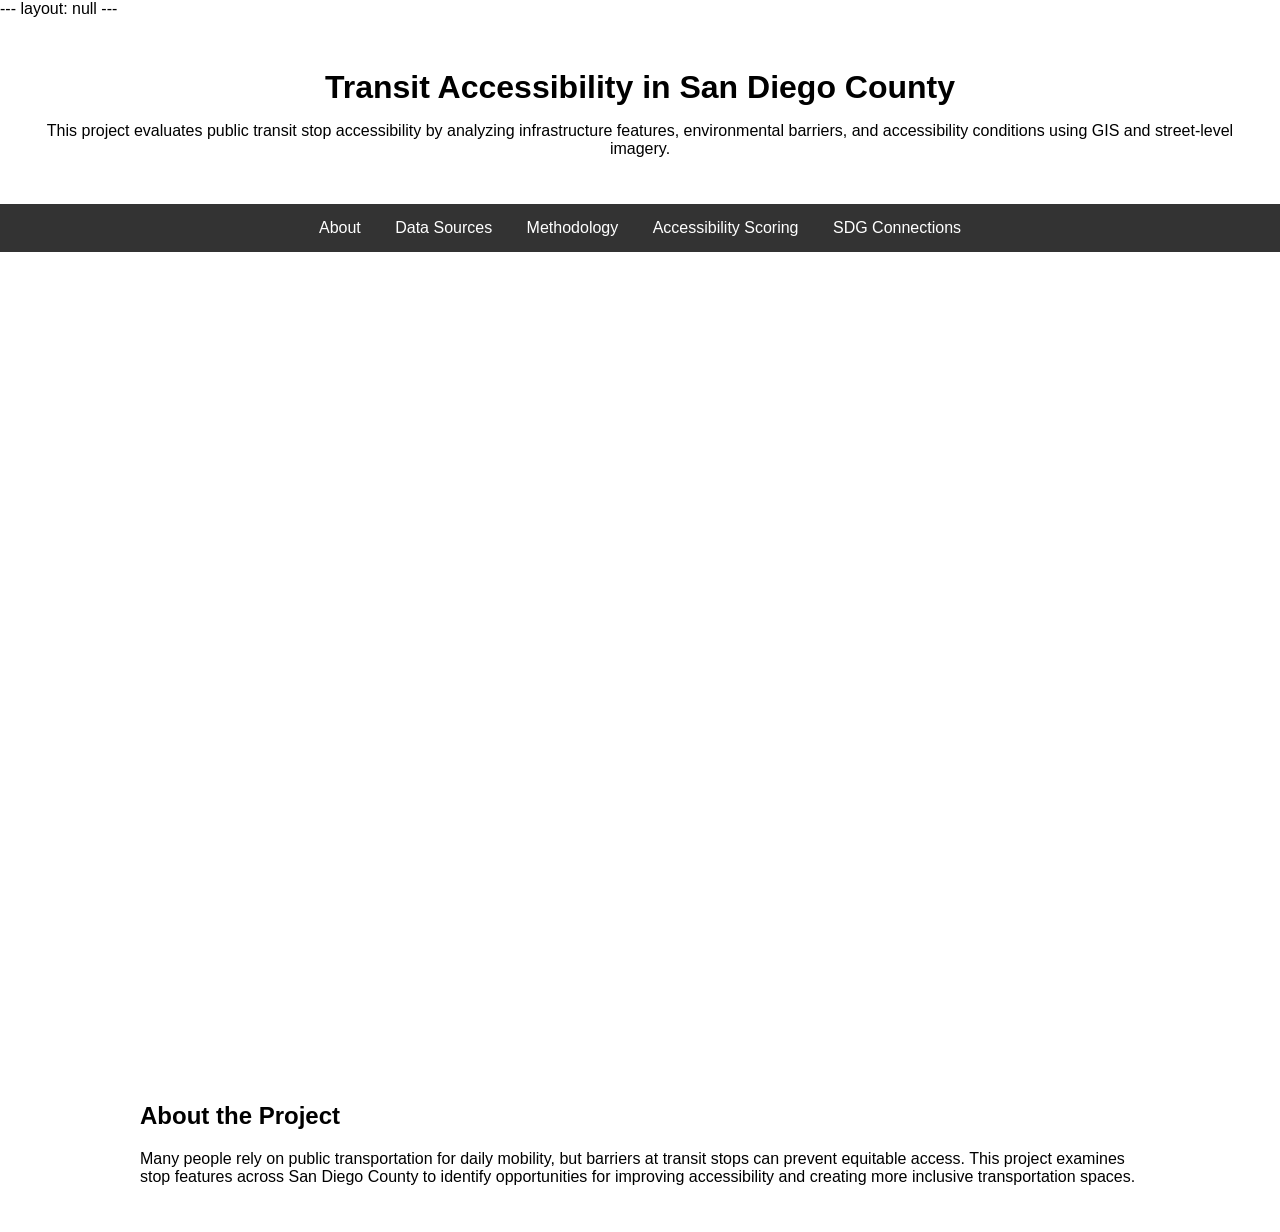
==== index.html @ 7e8dba07 "Making top and bottom menu bars" ====
---
layout: null
---

<!DOCTYPE html>
<html>
<head>
<title>Transit Accessibility in San Diego County</title>

<style>
html, body {
    margin: 0;
    padding: 0;
    font-family: Arial, sans-serif;
}

.header {
    padding: 30px;
    text-align: center;
}

.header h1 {
    margin-bottom: 10px;
}

.navbar {
    background: #333;
    padding: 15px;
    text-align: center;
}

.navbar a {
    color: white;
    text-decoration: none;
    margin: 0 15px;
}

.dashboard {
    width: 100%;
    height: 800px;
}

.dashboard iframe {
    width: 100%;
    height: 100%;
    border: none;
}

.about {
    padding: 30px;
    max-width: 1000px;
    margin: auto;
}
</style>

</head>

<body>

<!-- Title + short description -->
<div class="header">

<h1>Transit Accessibility in San Diego County</h1>

<p>
This project evaluates public transit stop accessibility by analyzing
infrastructure features, environmental barriers, and accessibility
conditions using GIS and street-level imagery.
</p>

</div>


<!-- Detailed page navigation -->
<div class="navbar">

<a href="about.html">About</a>
<a href="data.html">Data Sources</a>
<a href="methodology.html">Methodology</a>
<a href="scoring.html">Accessibility Scoring</a>
<a href="sdgs.html">SDG Connections</a>

</div>


<!-- Main dashboard -->
<div class="dashboard">

<iframe 
src="https://sdsugeo.maps.arcgis.com/apps/dashboards/7e2ee9aa83bb4a5ca4184f84a5c695c6">
</iframe>

</div>


<!-- Short about section -->
<div class="about">

<h2>About the Project</h2>

<p>
Many people rely on public transportation for daily mobility, but barriers
at transit stops can prevent equitable access. This project examines stop
features across San Diego County to identify opportunities for improving
accessibility and creating more inclusive transportation spaces.
</p>

</div>


</body>
</html>
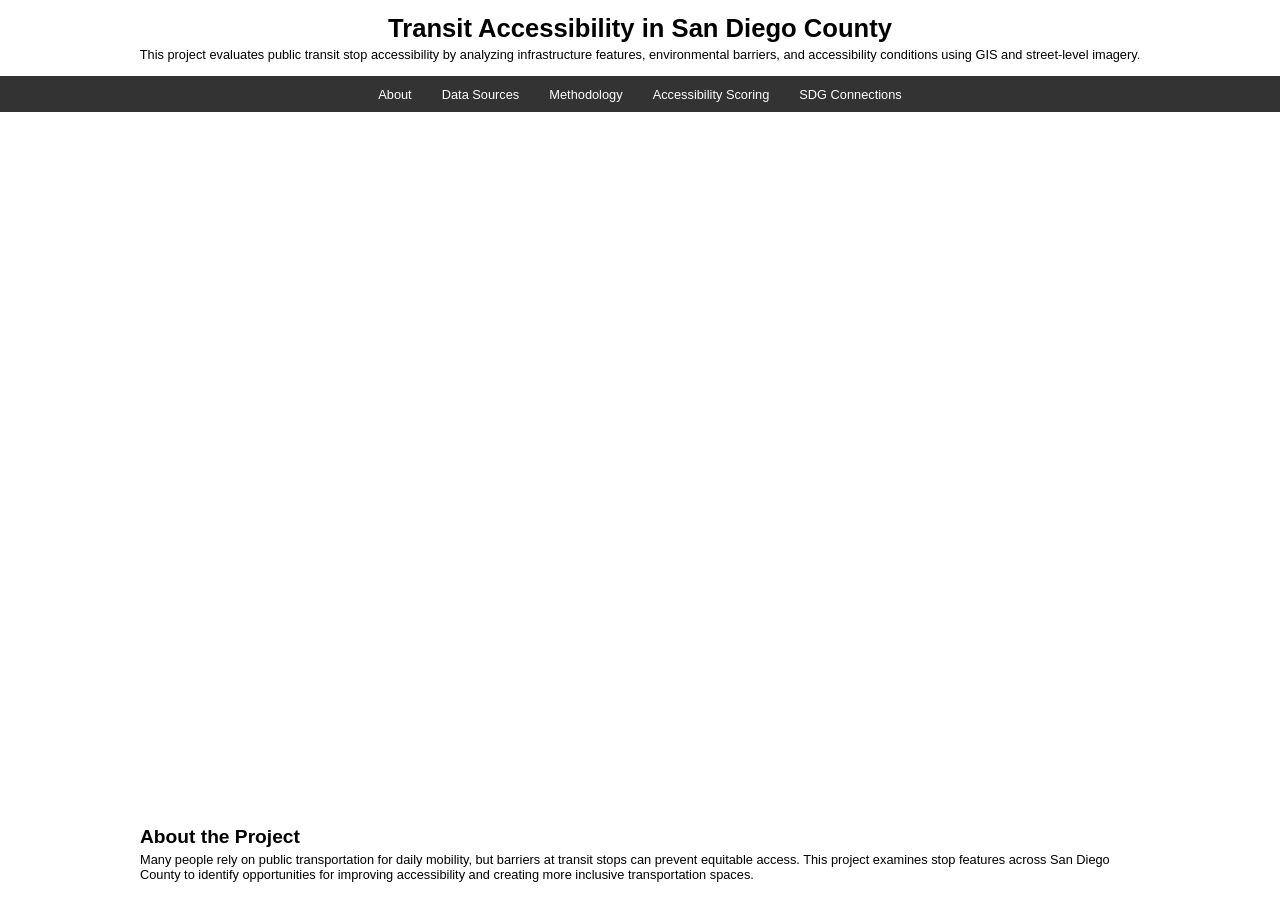
==== commit 8f972349: "Making new link for map" ====
--- a/index.html
+++ b/index.html
@@ -1,7 +1,3 @@
----
-layout: null
----
-
 <!DOCTYPE html>
 <html>
 <head>
@@ -11,33 +7,52 @@
 html, body {
     margin: 0;
     padding: 0;
+    height: 100%;
     font-family: Arial, sans-serif;
+    overflow: hidden;
 }
 
+body {
+    display: flex;
+    flex-direction: column;
+}
+
+/* Top title section */
 .header {
-    padding: 30px;
+    padding: 1.5vh 3vw;
     text-align: center;
 }
 
 .header h1 {
-    margin-bottom: 10px;
+    font-size: clamp(1.2rem, 2vw, 2rem);
+    margin: 0 0 0.5vh 0;
 }
 
+.header p {
+    font-size: clamp(0.8rem, 1vw, 1rem);
+    margin: 0;
+}
+
+
+/* Navigation bar */
 .navbar {
     background: #333;
-    padding: 15px;
+    padding: 1vh;
     text-align: center;
 }
 
 .navbar a {
     color: white;
     text-decoration: none;
-    margin: 0 15px;
+    margin: 0 1vw;
+    font-size: clamp(0.75rem, 1vw, 1rem);
 }
 
+
+/* Dashboard takes remaining space */
 .dashboard {
-    width: 100%;
-    height: 800px;
+    flex: 1;
+    min-height: 0;
 }
 
 .dashboard iframe {
@@ -46,10 +61,22 @@
     border: none;
 }
 
+
+/* Bottom about section */
 .about {
-    padding: 30px;
+    padding: 1.5vh 3vw;
     max-width: 1000px;
     margin: auto;
+}
+
+.about h2 {
+    font-size: clamp(1rem, 1.5vw, 1.4rem);
+    margin: 0;
+}
+
+.about p {
+    font-size: clamp(0.75rem, 1vw, 1rem);
+    margin: 0.5vh 0;
 }
 </style>
 
@@ -87,7 +114,7 @@
 <div class="dashboard">
 
 <iframe 
-src="https://sdsugeo.maps.arcgis.com/apps/dashboards/7e2ee9aa83bb4a5ca4184f84a5c695c6">
+src="https://www.arcgis.com/apps/dashboards/650f9a35971e4d6183f9f3415eb7280a">
 </iframe>
 
 </div>
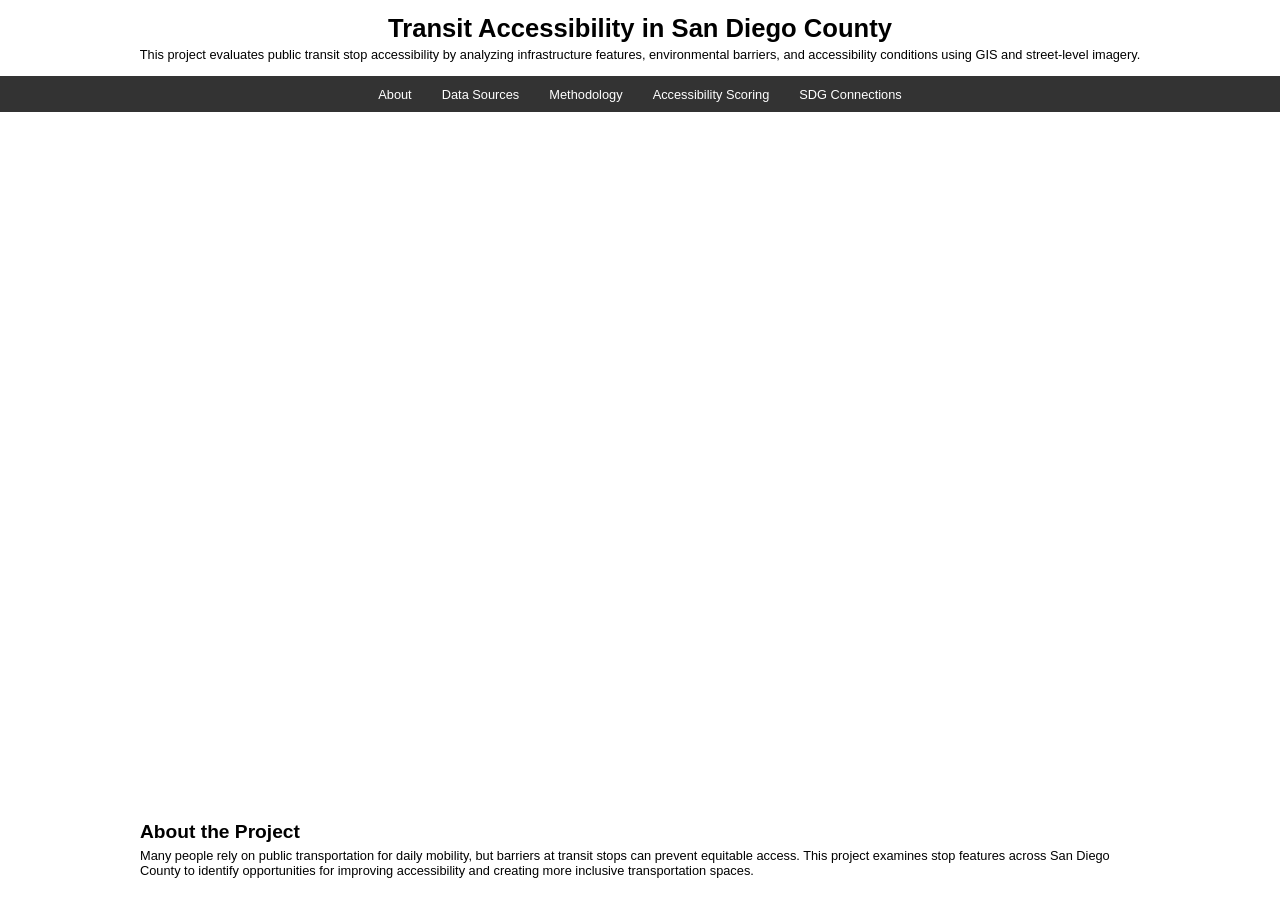
==== commit 17630410: "creating about page" ====
--- a/index.html
+++ b/index.html
@@ -64,7 +64,7 @@
 
 /* Bottom about section */
 .about {
-    padding: 1.5vh 3vw;
+    padding: 2vh 3vw;
     max-width: 1000px;
     margin: auto;
 }
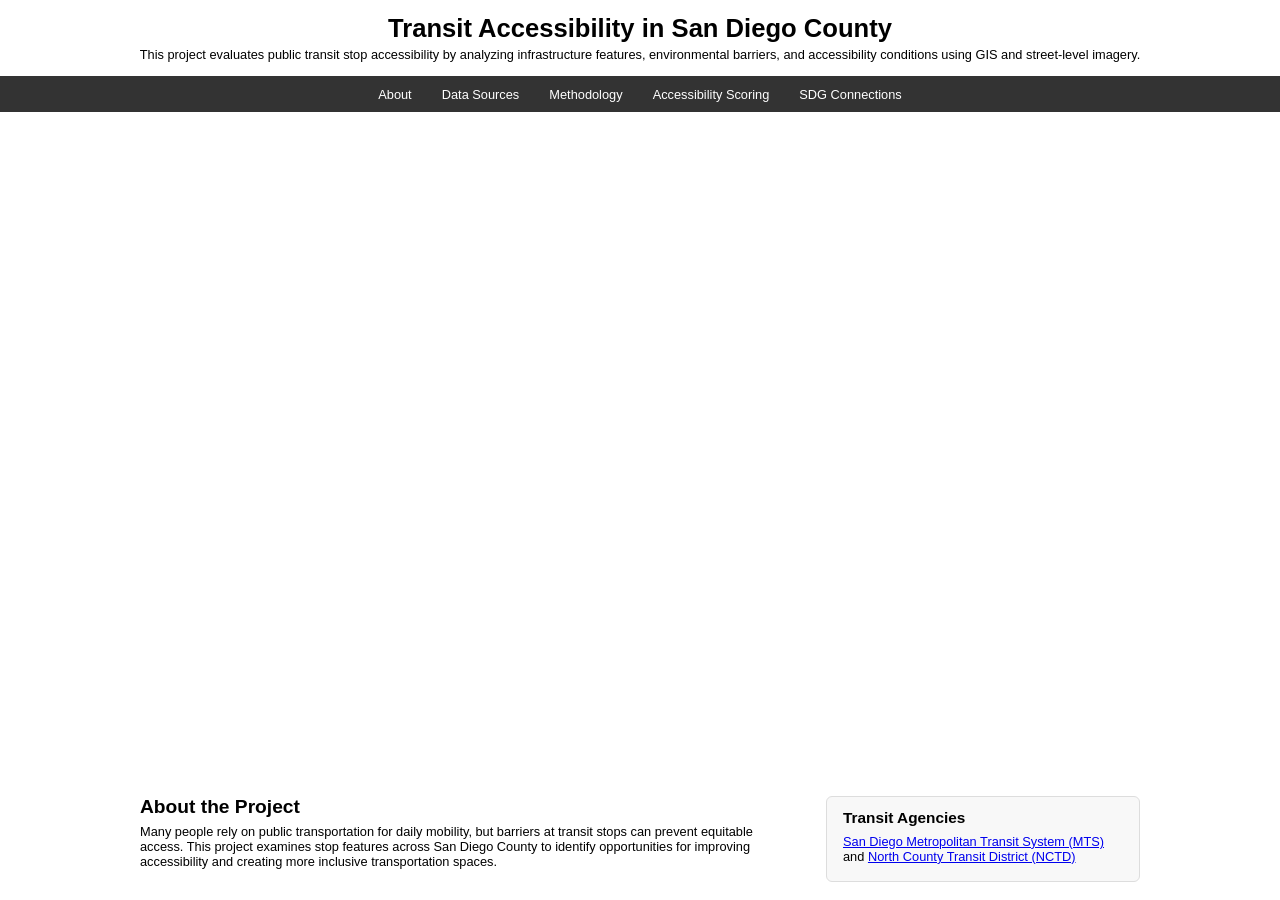
==== commit 486ab9b9: "Adding transit agency links" ====
--- a/index.html
+++ b/index.html
@@ -67,16 +67,37 @@
     padding: 2vh 3vw;
     max-width: 1000px;
     margin: auto;
+    display: flex;
+    justify-content: space-between;
+    align-items: flex-start;
+    gap: 2rem;
+}
+
+.about-content {
+    flex: 1;
 }
 
 .about h2 {
     font-size: clamp(1rem, 1.5vw, 1.4rem);
-    margin: 0;
+    margin: 0 0 0.4rem 0;
 }
 
 .about p {
     font-size: clamp(0.75rem, 1vw, 1rem);
     margin: 0.5vh 0;
+}
+
+.about-agencies {
+    width: 280px;
+    padding: 0.8rem 1rem;
+    border: 1px solid #ddd;
+    border-radius: 6px;
+    background: #f8f8f8;
+    flex-shrink: 0;
+}
+
+.about-agencies h2 {
+    font-size: clamp(0.95rem, 1.2vw, 1.2rem);
 }
 </style>
 
@@ -123,6 +144,7 @@
 <!-- Short about section -->
 <div class="about">
 
+<div class="about-content">
 <h2>About the Project</h2>
 
 <p>
@@ -131,6 +153,15 @@
 features across San Diego County to identify opportunities for improving
 accessibility and creating more inclusive transportation spaces.
 </p>
+</div>
+
+<div class="about-agencies">
+    <h2>Transit Agencies</h2>
+    <p>
+        <a href="https://www.sdmts.com/getting-around/departures-and-schedules" target="_blank">San Diego Metropolitan Transit System (MTS)</a> and
+        <a href="https://gonctd.com/" target="_blank">North County Transit District (NCTD)</a>
+    </p>
+</div>
 
 </div>
 
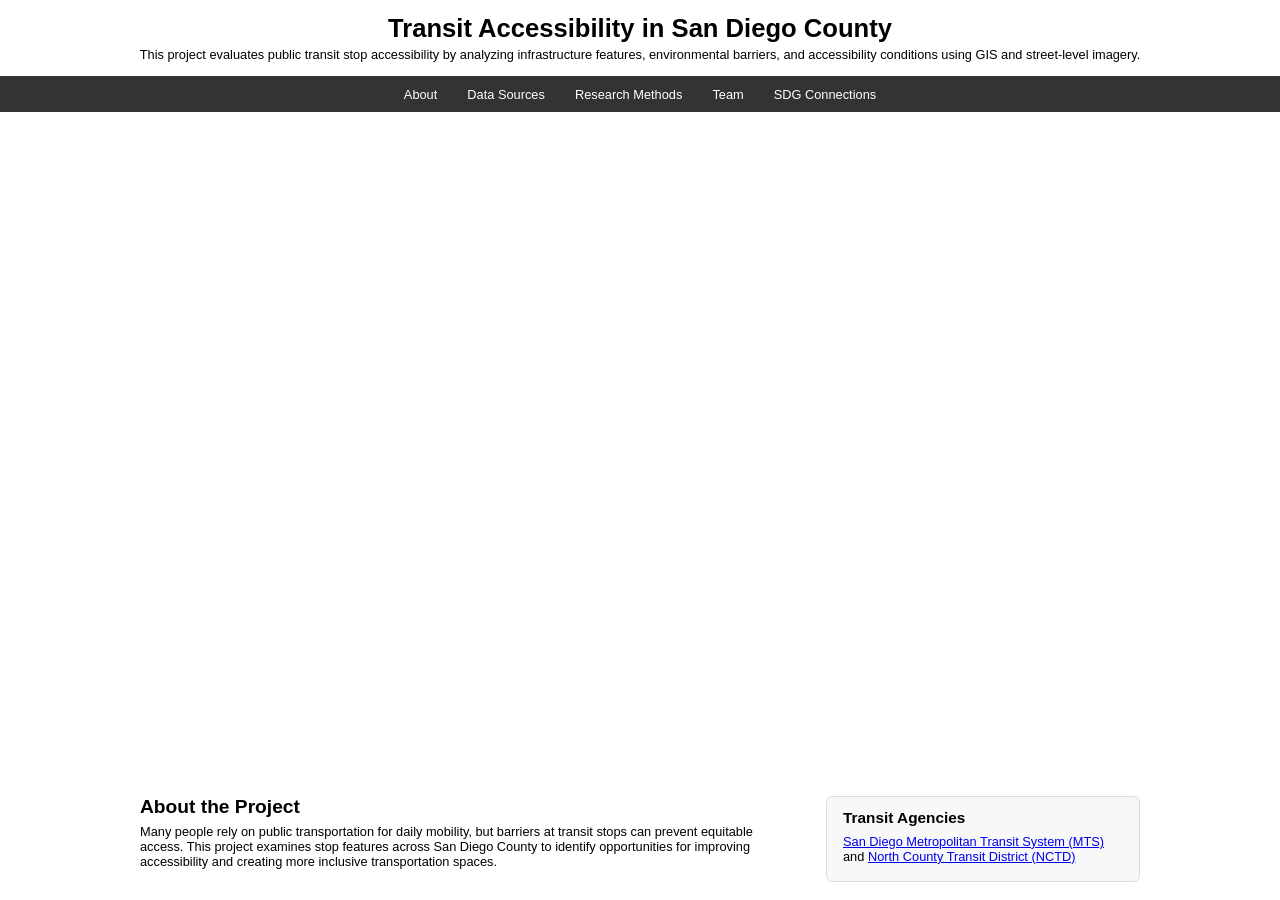
==== commit c630d0ba: "Website changes" ====
--- a/index.html
+++ b/index.html
@@ -124,8 +124,8 @@
 
 <a href="about.html">About</a>
 <a href="data.html">Data Sources</a>
-<a href="methodology.html">Methodology</a>
-<a href="scoring.html">Accessibility Scoring</a>
+<a href="researchmethods.html">Research Methods</a>
+<a href="team.html">Team</a>
 <a href="sdgs.html">SDG Connections</a>
 
 </div>
@@ -135,7 +135,7 @@
 <div class="dashboard">
 
 <iframe 
-src="https://www.arcgis.com/apps/dashboards/650f9a35971e4d6183f9f3415eb7280a">
+src="https://www.arcgis.com/apps/dashboards/ce8ada9ba6204b2cb8106dff55d1b30c">
 </iframe>
 
 </div>
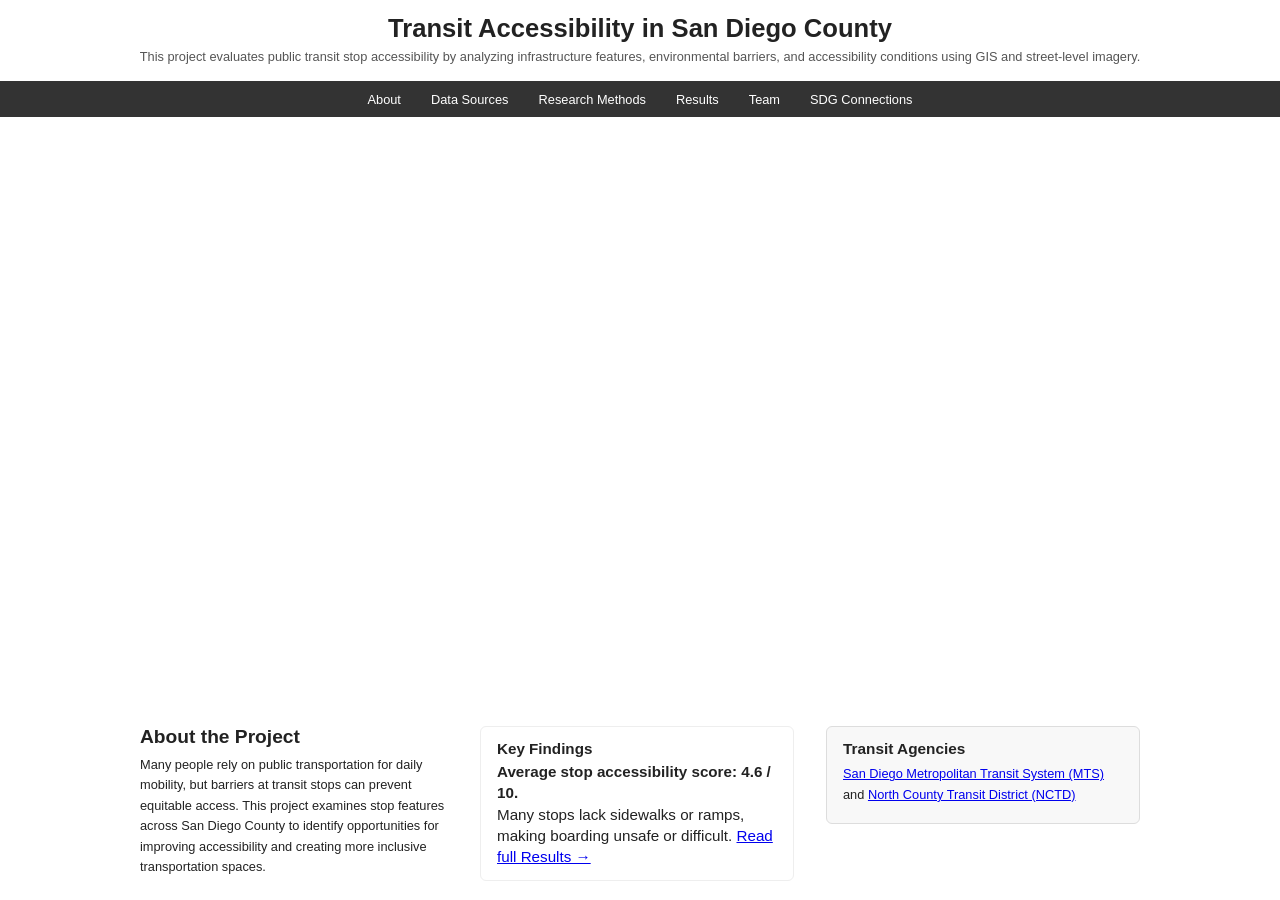
==== commit 10a975b6: "Final edits before video addition" ====
--- a/index.html
+++ b/index.html
@@ -2,6 +2,7 @@
 <html>
 <head>
 <title>Transit Accessibility in San Diego County</title>
+    <link rel="stylesheet" href="assets/styles.css">
 
 <style>
 html, body {
@@ -99,6 +100,15 @@
 .about-agencies h2 {
     font-size: clamp(0.95rem, 1.2vw, 1.2rem);
 }
+.about-findings {
+    width: 280px;
+    padding: 0.8rem 1rem;
+    border: 1px solid #eee;
+    border-radius: 6px;
+    background: #ffffff;
+    flex-shrink: 0;
+}
+.about-findings h2 { font-size: clamp(0.95rem, 1.1vw, 1.1rem); margin:0 0 0.25rem 0 }
 </style>
 
 </head>
@@ -125,6 +135,7 @@
 <a href="about.html">About</a>
 <a href="data.html">Data Sources</a>
 <a href="researchmethods.html">Research Methods</a>
+<a href="results.html">Results</a>
 <a href="team.html">Team</a>
 <a href="sdgs.html">SDG Connections</a>
 
@@ -155,6 +166,11 @@
 </p>
 </div>
 
+<div class="about-findings">
+    <h2>Key Findings</h2>
+    <p style="margin:0;font-size:0.95rem;line-height:1.4"><strong>Average stop accessibility score: 4.6 / 10.</strong><br>Many stops lack sidewalks or ramps, making boarding unsafe or difficult. <a href="results.html">Read full Results →</a></p>
+</div>
+
 <div class="about-agencies">
     <h2>Transit Agencies</h2>
     <p>
--- a/assets/styles.css
+++ b/assets/styles.css
@@ -0,0 +1,62 @@
+/* Shared site styles (from results.html) */
+html, body {
+    margin: 0;
+    padding: 0;
+    font-family: Arial, sans-serif;
+    color: #222;
+    background: #fff;
+}
+
+.header {
+    padding: 2vh 3vw 1.5vh;
+    text-align: center;
+}
+
+.header h1 { margin: 0 0 0.5rem; font-size: clamp(2rem, 4vw, 3rem); }
+.header p { margin: 0; color: #555; font-size: clamp(1rem, 1.5vw, 1.2rem); }
+
+.navbar { background: #333; padding: 1vh; text-align: center; }
+.navbar a { color: #fff; text-decoration: none; margin: 0 1vw; font-size: 0.95rem; }
+.navbar a:hover { text-decoration: underline; }
+
+.content { max-width: 1150px; margin: auto; padding: 3vh 5vw 5vh; }
+
+h2 { margin-top: 2rem; margin-bottom: 0.6rem; }
+h3 { margin-top: 1rem; }
+p { line-height: 1.6; }
+
+.main-result { background: #004a99; color: white; border-radius: 10px; padding: 1.8rem; margin: 1.5rem 0; text-align: center; }
+.main-result .score { font-size: clamp(3rem, 7vw, 5rem); font-weight: bold; line-height: 1; }
+.main-result h2 { margin: 0.5rem 0; }
+.main-result p { margin: 0 auto; max-width: 700px; }
+
+.key-findings { display: grid; grid-template-columns: repeat(3, 1fr); gap: 1rem; margin: 1.5rem 0 2rem; }
+.finding { background: #f3f6f8; border-radius: 8px; padding: 1.2rem; text-align: center; border-top: 5px solid #004a99; }
+.finding-number { font-size: 2rem; font-weight: bold; color: #004a99; }
+.finding-title { font-weight: bold; margin: 0.4rem 0; }
+.finding-text { color: #555; font-size: 0.95rem; line-height: 1.4; }
+
+.figure { margin: 1.5rem 0; }
+.figure img { width: 100%; height: auto; border-radius: 8px; display: block; }
+.caption { font-size: 0.9rem; color: #666; margin-top: 0.5rem; }
+
+.insights { display: grid; grid-template-columns: repeat(2, 1fr); gap: 1rem; }
+.insight { border: 1px solid #ddd; border-radius: 8px; padding: 1rem; }
+.insight h3 { color: #004a99; margin-top: 0; }
+.insight p { margin-bottom: 0; }
+
+.interpretation { background: #f5f5f5; border-left: 5px solid #004a99; padding: 1rem 1.2rem; margin: 1.5rem 0; }
+
+.cta { background: #004a99; color: white; padding: 1.5rem; border-radius: 8px; text-align: center; margin-top: 2rem; }
+.cta a { color: white; text-decoration: underline; }
+
+.report { margin-top: 1.5rem; }
+.report li { margin-bottom: 0.6rem; }
+
+@media (max-width: 800px) {
+    .key-findings, .insights, .sdgs { grid-template-columns: 1fr; flex-direction: column; }
+    .navbar a { display: inline-block; margin: 0.4rem 0.7rem; }
+}
+
+/* Small utility */
+.muted { color: #666; font-size: 0.95rem }
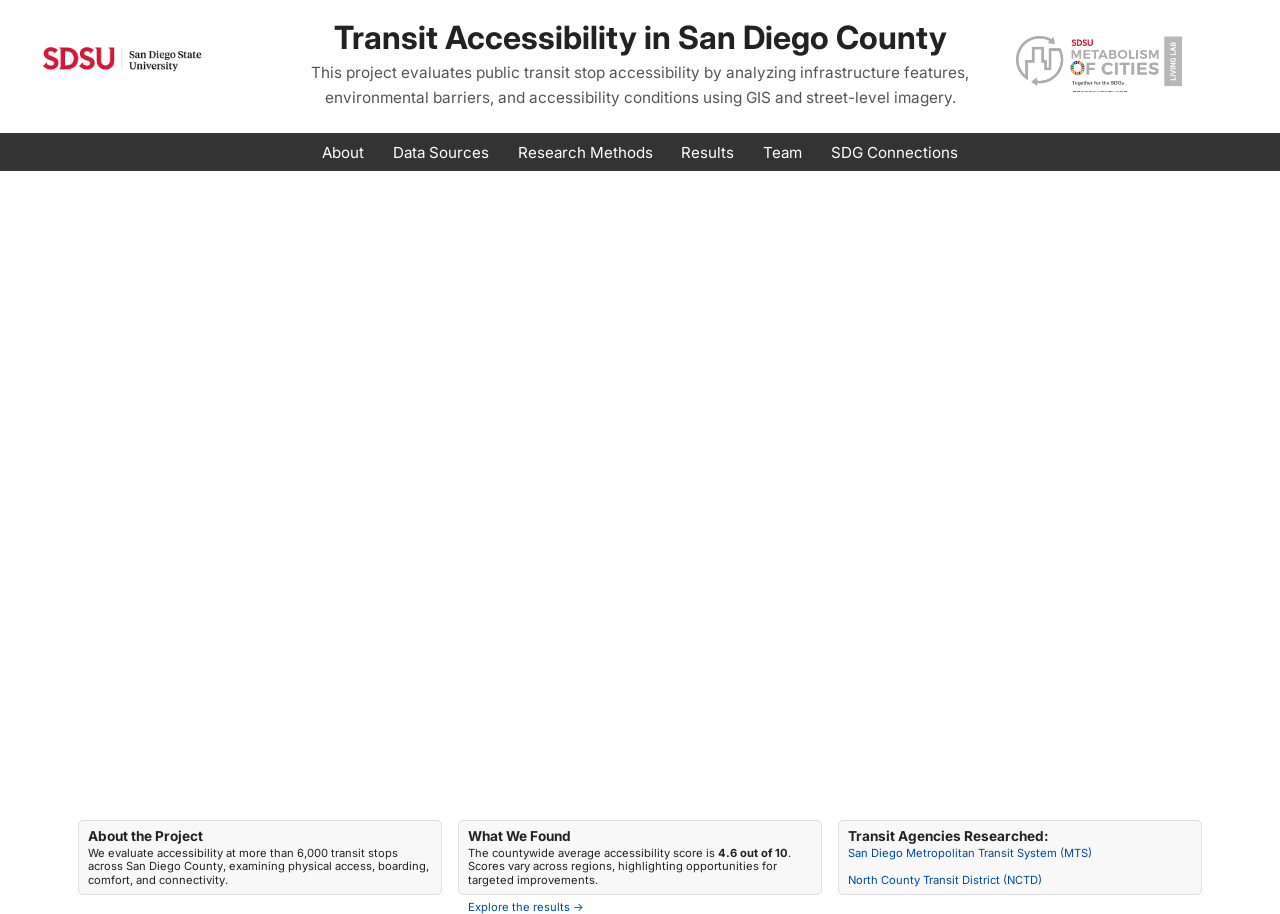
==== commit b54de464: "Final changes" ====
--- a/index.html
+++ b/index.html
@@ -1,186 +1,198 @@
 <!DOCTYPE html>
 <html>
+
 <head>
-<title>Transit Accessibility in San Diego County</title>
+
+    <title>Transit Accessibility in San Diego County</title>
+
     <link rel="stylesheet" href="assets/styles.css">
 
-<style>
-html, body {
-    margin: 0;
-    padding: 0;
-    height: 100%;
-    font-family: Arial, sans-serif;
-    overflow: hidden;
-}
-
-body {
-    display: flex;
-    flex-direction: column;
-}
-
-/* Top title section */
-.header {
-    padding: 1.5vh 3vw;
-    text-align: center;
-}
-
-.header h1 {
-    font-size: clamp(1.2rem, 2vw, 2rem);
-    margin: 0 0 0.5vh 0;
-}
-
-.header p {
-    font-size: clamp(0.8rem, 1vw, 1rem);
-    margin: 0;
-}
+    <style>
 
 
-/* Navigation bar */
-.navbar {
-    background: #333;
-    padding: 1vh;
-    text-align: center;
-}
+        body {
+            display: flex;
+            flex-direction: column;
+            height: 100vh;
+            margin: 0;
+            overflow: hidden;
+        }
 
-.navbar a {
-    color: white;
-    text-decoration: none;
-    margin: 0 1vw;
-    font-size: clamp(0.75rem, 1vw, 1rem);
-}
+        .dashboard {
+            flex: 1;
+            min-height: 0;
+        }
 
+        .dashboard iframe {
+            width: 100%;
+            height: 100%;
+            border: none;
+        }
+        
+        .about {
+            height: 85px;
+            padding: 5px 3vw;
+            box-sizing: border-box;
 
-/* Dashboard takes remaining space */
-.dashboard {
-    flex: 1;
-    min-height: 0;
-}
+            display: flex;
+            align-items: center;
+            gap: 1rem;
 
-.dashboard iframe {
-    width: 100%;
-    height: 100%;
-    border: none;
-}
+            max-width: 1200px;
+            margin: 0 auto;
+        }
 
+        .about-content,
+        .about-findings,
+        .about-agencies {
+            flex: 1;
+            height: 75px;
+            padding: 7px 9px;
+            box-sizing: border-box;
 
-/* Bottom about section */
-.about {
-    padding: 2vh 3vw;
-    max-width: 1000px;
-    margin: auto;
-    display: flex;
-    justify-content: space-between;
-    align-items: flex-start;
-    gap: 2rem;
-}
+            border: 1px solid #ddd;
+            border-radius: 5px;
+            background: #f8f8f8;
 
-.about-content {
-    flex: 1;
-}
+            min-width: 0;
+        }
 
-.about h2 {
-    font-size: clamp(1rem, 1.5vw, 1.4rem);
-    margin: 0 0 0.4rem 0;
-}
+        .about h2 {
+            font-size: 0.85rem;
+            margin: 0 0 3px 0;
+        }
 
-.about p {
-    font-size: clamp(0.75rem, 1vw, 1rem);
-    margin: 0.5vh 0;
-}
-
-.about-agencies {
-    width: 280px;
-    padding: 0.8rem 1rem;
-    border: 1px solid #ddd;
-    border-radius: 6px;
-    background: #f8f8f8;
-    flex-shrink: 0;
-}
-
-.about-agencies h2 {
-    font-size: clamp(0.95rem, 1.2vw, 1.2rem);
-}
-.about-findings {
-    width: 280px;
-    padding: 0.8rem 1rem;
-    border: 1px solid #eee;
-    border-radius: 6px;
-    background: #ffffff;
-    flex-shrink: 0;
-}
-.about-findings h2 { font-size: clamp(0.95rem, 1.1vw, 1.1rem); margin:0 0 0.25rem 0 }
-</style>
+        .about p {
+            font-size: 0.7rem;
+            line-height: 1.2;
+            margin: 0;
+        }
+    </style>
 
 </head>
 
+
 <body>
 
-<!-- Title + short description -->
-<div class="header">
 
-<h1>Transit Accessibility in San Diego County</h1>
+    <div class="header">
 
-<p>
-This project evaluates public transit stop accessibility by analyzing
-infrastructure features, environmental barriers, and accessibility
-conditions using GIS and street-level imagery.
-</p>
+        <div class="logos">
+
+            <img
+                src="assets/logos/SDSU_Logo.jpg"
+                alt="SDSU logo"
+                onerror="this.onerror=null;this.src='https://via.placeholder.com/56x56?text=SDSU'"
+            >
+
+            <div class="title">
+
+                <h1>Transit Accessibility in San Diego County</h1>
+
+                <p>
+                    This project evaluates public transit stop accessibility
+                    by analyzing infrastructure features, environmental barriers,
+                    and accessibility conditions using GIS and street-level imagery.
+                </p>
+
+            </div>
+
+            <img
+                src="assets/logos/MOC_Logo.png"
+                alt="Metabolism of Cities logo"
+                onerror="this.onerror=null;this.src='https://via.placeholder.com/56x56?text=MOC'"
+            >
+
+        </div>
+
+    </div>
+
+
+    <div class="navbar">
+
+        <div class="nav-links">
+
+            <a href="about.html">About</a>
+
+            <a href="data.html">Data Sources</a>
+
+            <a href="researchmethods.html">Research Methods</a>
+
+            <a href="results.html">Results</a>
+
+            <a href="team.html">Team</a>
+
+            <a href="sdgs.html">SDG Connections</a>
+
+        </div>
+
+    </div>
+
+
+    <div class="dashboard">
+
+        <iframe
+            src="https://www.arcgis.com/apps/dashboards/ce8ada9ba6204b2cb8106dff55d1b30c">
+        </iframe>
+
+    </div>
+
+
+<div class="about">
+
+    <div class="about-content">
+
+        <h2>About the Project</h2>
+
+        <p>
+            We evaluate accessibility at more than 6,000 transit stops across
+            San Diego County, examining physical access, boarding, comfort,
+            and connectivity.
+        </p>
+
+    </div>
+
+    <div class="about-findings">
+
+        <h2>What We Found</h2>
+
+        <p>
+            The countywide average accessibility score is
+            <strong>4.6 out of 10</strong>. Scores vary across regions,
+            highlighting opportunities for targeted improvements.
+            <br></br>
+            <a href="results.html">Explore the results →</a>
+        </p>
+
+    </div>
+
+
+    <div class="about-agencies">
+
+        <h2>Transit Agencies Researched:</h2>
+
+        <p>
+            <a
+                href="https://www.sdmts.com/getting-around/departures-and-schedules"
+                target="_blank"
+                rel="noopener">
+                San Diego Metropolitan Transit System (MTS)
+            </a>
+            <br></br>
+            <a
+                href="https://gonctd.com/"
+                target="_blank"
+                rel="noopener">
+                North County Transit District (NCTD)
+            </a>
+        </p>
+
+    </div>
 
 </div>
 
 
-<!-- Detailed page navigation -->
-<div class="navbar">
-
-<a href="about.html">About</a>
-<a href="data.html">Data Sources</a>
-<a href="researchmethods.html">Research Methods</a>
-<a href="results.html">Results</a>
-<a href="team.html">Team</a>
-<a href="sdgs.html">SDG Connections</a>
-
-</div>
-
-
-<!-- Main dashboard -->
-<div class="dashboard">
-
-<iframe 
-src="https://www.arcgis.com/apps/dashboards/ce8ada9ba6204b2cb8106dff55d1b30c">
-</iframe>
-
-</div>
-
-
-<!-- Short about section -->
-<div class="about">
-
-<div class="about-content">
-<h2>About the Project</h2>
-
-<p>
-Many people rely on public transportation for daily mobility, but barriers
-at transit stops can prevent equitable access. This project examines stop
-features across San Diego County to identify opportunities for improving
-accessibility and creating more inclusive transportation spaces.
-</p>
-</div>
-
-<div class="about-findings">
-    <h2>Key Findings</h2>
-    <p style="margin:0;font-size:0.95rem;line-height:1.4"><strong>Average stop accessibility score: 4.6 / 10.</strong><br>Many stops lack sidewalks or ramps, making boarding unsafe or difficult. <a href="results.html">Read full Results →</a></p>
-</div>
-
-<div class="about-agencies">
-    <h2>Transit Agencies</h2>
-    <p>
-        <a href="https://www.sdmts.com/getting-around/departures-and-schedules" target="_blank">San Diego Metropolitan Transit System (MTS)</a> and
-        <a href="https://gonctd.com/" target="_blank">North County Transit District (NCTD)</a>
-    </p>
-</div>
-
-</div>
-
 
 </body>
+
 </html>
--- a/assets/styles.css
+++ b/assets/styles.css
@@ -1,23 +1,43 @@
-/* Shared site styles (from results.html) */
+@import url('https://fonts.googleapis.com/css2?family=Inter:wght@300;400;600;700&display=swap');
+
 html, body {
     margin: 0;
     padding: 0;
-    font-family: Arial, sans-serif;
+    font-family: 'Inter', Arial, sans-serif;
     color: #222;
     background: #fff;
 }
+
+a { color: #004a99; text-decoration: none; }
+a:hover { text-decoration: underline; }
+a:visited { color: #004a99; }
 
 .header {
     padding: 2vh 3vw 1.5vh;
     text-align: center;
 }
 
-.header h1 { margin: 0 0 0.5rem; font-size: clamp(2rem, 4vw, 3rem); }
-.header p { margin: 0; color: #555; font-size: clamp(1rem, 1.5vw, 1.2rem); }
+.header h1 { margin: 0 0 0.5rem; font-size: clamp(1.4rem, 2.5vw, 2.4rem); }
+.header p { margin: 0; color: #555; font-size: clamp(0.95rem, 1.2vw, 1.1rem); }
 
-.navbar { background: #333; padding: 1vh; text-align: center; }
-.navbar a { color: #fff; text-decoration: none; margin: 0 1vw; font-size: 0.95rem; }
-.navbar a:hover { text-decoration: underline; }
+.navbar { background: #333; padding: 0.6rem 1rem; display:flex; justify-content:center; align-items:center; }
+
+
+.header .logos { display:grid; grid-template-columns: 1fr minmax(320px, 720px) 1fr; align-items:center; gap:1rem; margin-bottom:0.6rem; }
+.header .logos img { height:56px; width:auto; display:block; }
+.header .logos .title { text-align:center; }
+.header .logos .title h1 { margin: 0 0 0.25rem; }
+.header .logos .title p { margin: 0; color: #555; }
+
+@media (max-width: 720px) {
+    .header .logos { grid-template-columns: 1fr; text-align:center; }
+    .header .logos img { margin: 0 auto; }
+    .header .logos .title { order: 3; }
+}
+.nav-links { display:flex; gap:1rem; justify-content:center; align-items:center; }
+.nav-links a { color: #fff; text-decoration: none; margin: 0 0.4rem; font-size: 0.95rem; }
+.nav-links a:hover { text-decoration: underline; }
+
 
 .content { max-width: 1150px; margin: auto; padding: 3vh 5vw 5vh; }
 
@@ -58,5 +78,10 @@
     .navbar a { display: inline-block; margin: 0.4rem 0.7rem; }
 }
 
-/* Small utility */
+
+/* Team responsive images and grid */
+.team-grid { display:flex; gap:2rem; flex-wrap:wrap; margin-bottom: 1rem; }
+.member { flex: 1 1 220px; }
+.member img { width: 100%; max-width: 220px; height: auto; object-fit: cover; border-radius: 8px; display:block; }
+
 .muted { color: #666; font-size: 0.95rem }
